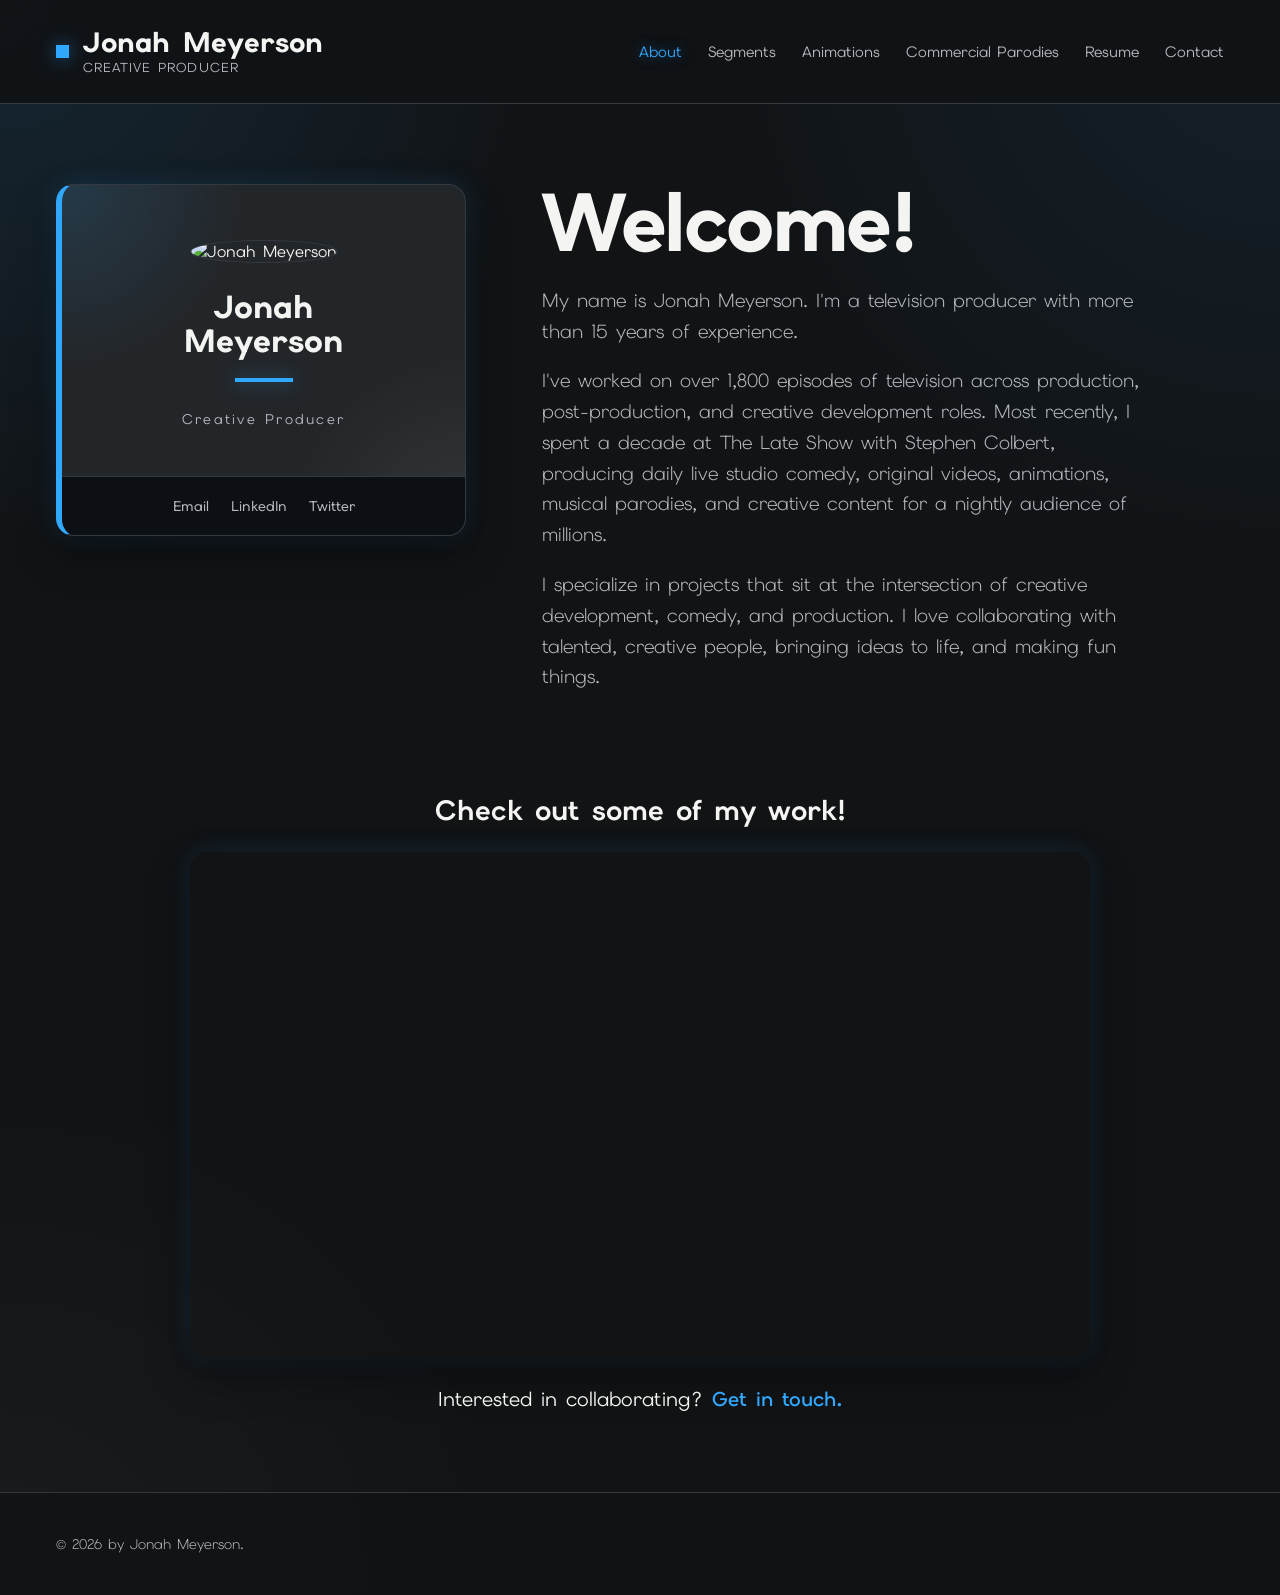
==== index.html @ 969cb412 "Update personal introduction in index.html" ====
<!DOCTYPE html>
<html lang="en">
<head>
  <meta charset="UTF-8" />
  <meta name="viewport" content="width=device-width, initial-scale=1.0" />
  <title>Jonah Meyerson | About</title>
  <link rel="stylesheet" href="style.css" />
  <meta property="og:title" content="Jonah Meyerson" />
  <meta property="og:description" content="Creative Producer" />
  <meta property="og:image" content="https://jonahmeyerson.com/images/profile.jpg" />
  <meta property="og:image:secure_url" content="https://jonahmeyerson.com/images/profile.jpg" />
  <meta property="og:image:type" content="image/jpeg" />
  <meta property="og:image:width" content="1200" />
  <meta property="og:image:height" content="1200" />
  <meta property="og:site_name" content="Jonah Meyerson" />
  <meta property="og:url" content="https://jonahmeyerson.com" />
  <meta property="og:type" content="website" />

  <meta name="twitter:card" content="summary_large_image" />
  <meta name="twitter:title" content="Jonah Meyerson" />
  <meta name="twitter:description" ccontent="Creative Producer" />
  <meta name="twitter:image" content="https://jonahmeyerson.com/images/profile.jpg" />
</head>

<body>
  <header class="site-header">
    <div class="brand">
      <span class="blue-square"></span>
      <div class="brand-text">
        <a href="index.html" class="brand-name">Jonah Meyerson</a>
        <span class="brand-title">Creative Producer</span>
      </div>
    </div>

    <nav class="site-nav">
      <a href="index.html" class="active">About</a>
      <a href="segments.html">Segments</a>
      <a href="animations.html">Animations</a>
      <a href="commercial-parodies.html">Commercial Parodies</a>
      <a href="resume.html">Resume</a>
      <a href="contact.html">Contact</a>
    </nav>
  </header>

<main>
  <section class="page-section">
    <div class="about-section">
      <div class="profile-card">
        <img src="images/profile.jpg" alt="Jonah Meyerson" class="profile-photo" />

        <h1>Jonah<br />Meyerson</h1>

        <div class="small-line"></div>

        <p class="profile-title">Creative Producer</p>

        <div class="social-links">
          <a href="mailto:jonahmeyerson@gmail.com">Email</a>
          <a href="https://www.linkedin.com/in/jonahmeyerson/" target="_blank">LinkedIn</a>
          <a href="https://x.com/jonahmeyerson" target="_blank">Twitter</a>
        </div>
      </div>

      <div class="intro-content">
        <h2>Welcome!</h2>

        <p>
          My name is Jonah Meyerson. I'm a television producer with more than 15 years of experience.
        </p>

        <p>
          I've worked on over 1,800 episodes of television across production, post-production, and creative development roles.
          Most recently, I spent a decade at The Late Show with Stephen Colbert, producing daily live studio comedy, original videos, 
          animations, musical parodies, and creative content for a nightly audience of millions.
        </p>

        <p>
          I specialize in projects that sit at the intersection of creative development, comedy, and production. 
          I love collaborating with talented, creative people, bringing ideas to life, and making fun things.
        </p>
      </div>
    </div>

    <div class="homepage-reel">
      <h3 class="reel-heading">Check out some of my work!</h3>

      <div class="about-reel">
        <iframe
          src="https://player.vimeo.com/video/1199527974?title=0&byline=0&portrait=0"
          allow="autoplay; fullscreen; picture-in-picture"
          allowfullscreen>
        </iframe>
      </div>

      <div class="about-cta">
        <p>
          Interested in collaborating?
          <a href="contact.html">Get in touch.</a>
        </p>
      </div>
    </div>
  </section>
</main>

  <footer class="site-footer">
    <p>© 2026 by Jonah Meyerson.</p>
  </footer>

  <script src="script.js"></script>
</body>
</html>
---- style.css ----
@import url('https://fonts.googleapis.com/css2?family=Elms+Sans:wght@300;400;500;600;700;800&display=swap');

:root {
--accent: #31a8ff;

--photoshop-blue: #31a8ff;
--premiere-purple: #9999ff;
--animation-red: #ff3366;
--illustrator-orange: #ff9a2f;
--resume-yellow: #ffd84d;
--contact-green: #7bd23c;

--background: #111315;
--card: #232629;
--text: #f4f4f2;
--muted: #b5b8bc;
--line: #343941;

--card-radius: 18px;
--card-shadow:
0 18px 40px rgba(0, 0, 0, 0.35),
0 0 24px color-mix(in srgb, var(--accent) 15%, transparent);
}

* {
  box-sizing: border-box;
  }

html {
scroll-behavior: smooth;
}

body {
margin: 0;
font-family: "Elms Sans", sans-serif;
color: var(--text);
background:
radial-gradient(circle at top left, color-mix(in srgb, var(--accent) 13%, transparent), transparent 28%),
radial-gradient(circle at top right, color-mix(in srgb, var(--accent) 9%, transparent), transparent 30%),
radial-gradient(circle at bottom left, rgba(255, 255, 255, 0.035), transparent 26%),
var(--background);
font-weight: 400;
}

/* PAGE ACCENTS */

body:has(a[href="index.html"].active) {
--accent: var(--photoshop-blue);
}

body:has(a[href="segments.html"].active) {
--accent: var(--premiere-purple);
}

body:has(a[href="animations.html"].active) {
--accent: var(--animation-red);
}

body:has(a[href="commercial-parodies.html"].active) {
--accent: var(--illustrator-orange);
}

body:has(a[href="resume.html"].active) {
--accent: var(--resume-yellow);
}

body:has(a[href="contact.html"].active) {
--accent: var(--contact-green);
}

/* GLOBAL */

.page-section {
min-height: calc(100vh - 104px);
padding: 80px 56px;
}

.blue-square,
.red-square {
display: inline-block;
width: 13px;
height: 13px;
background: var(--accent);
box-shadow: 0 0 18px color-mix(in srgb, var(--accent) 50%, transparent);
flex: 0 0 auto;
}

.button {
display: inline-block;
padding: 10px 22px;
border-radius: 999px;
text-decoration: none;
font-weight: 600;
font-size: 14px;
}

.primary-button {
background: var(--accent);
color: var(--background);
border: 2px solid var(--accent);
}

.primary-button:hover {
background: transparent;
color: var(--accent);
}

.secondary-button {
background: transparent;
color: var(--text);
border: 2px solid var(--line);
}

.secondary-button:hover {
border-color: var(--accent);
color: var(--accent);
}

/* HEADER */

.site-header {
position: sticky;
top: 0;
z-index: 10;
min-height: 104px;
padding: 0 56px;
background: rgba(17, 19, 21, 0.92);
border-bottom: 1px solid var(--line);
backdrop-filter: blur(14px);
display: flex;
align-items: center;
justify-content: space-between;
}

.brand {
display: flex;
align-items: center;
gap: 14px;
}

.brand-text {
display: flex;
flex-direction: column;
line-height: 1.1;
}

.brand-name {
font-size: 28px;
font-weight: 800;
color: var(--text);
text-decoration: none;
}

.brand-name:hover {
color: var(--accent);
text-shadow: 0 0 14px color-mix(in srgb, var(--accent) 50%, transparent);
}

.brand-title {
margin-top: 3px;
color: var(--muted);
font-size: 13px;
font-weight: 400;
letter-spacing: 0.08em;
text-transform: uppercase;
}

.site-nav {
display: flex;
gap: 26px;
font-size: 15px;
font-weight: 400;
}

.site-nav a {
color: var(--muted);
text-decoration: none;
transition: color 0.18s ease, text-shadow 0.18s ease;
}

.site-nav a:hover,
.site-nav a.active {
color: var(--accent);
text-shadow: 0 0 14px color-mix(in srgb, var(--accent) 55%, transparent);
}

.site-nav a[href="index.html"]:hover,
.site-nav a[href="index.html"].active {
color: var(--photoshop-blue);
}

.site-nav a[href="segments.html"]:hover,
.site-nav a[href="segments.html"].active {
color: var(--premiere-purple);
}

.site-nav a[href="animations.html"]:hover,
.site-nav a[href="animations.html"].active {
color: var(--animation-red);
}

.site-nav a[href="commercial-parodies.html"]:hover,
.site-nav a[href="commercial-parodies.html"].active {
color: var(--illustrator-orange);
}

.site-nav a[href="resume.html"]:hover,
.site-nav a[href="resume.html"].active {
color: var(--resume-yellow);
}

.site-nav a[href="contact.html"]:hover,
.site-nav a[href="contact.html"].active {
color: var(--contact-green);
}

/* ABOUT PAGE */

.about-section {
display: grid;
grid-template-columns: 410px 1fr;
gap: 76px;
align-items: start;
max-width: 1200px;
margin: 0 auto;
}

.profile-card {
background:
radial-gradient(circle at top left, color-mix(in srgb, var(--accent) 15%, transparent), transparent 34%),
radial-gradient(circle at bottom right, rgba(255, 255, 255, 0.08), transparent 34%),
var(--card);
text-align: center;
border: 1px solid var(--line);
border-left: 6px solid var(--accent);
border-radius: var(--card-radius);
box-shadow: var(--card-shadow);
overflow: hidden;
}

.profile-photo {
width: 210px;
height: 210px;
border-radius: 50%;
object-fit: cover;
object-position: center center;
margin-top: 55px;
border: 1px solid var(--line);
}

.profile-card h1 {
font-size: 32px;
line-height: 1.05;
margin: 28px 0 20px;
font-weight: 800;
}

.small-line {
width: 58px;
height: 4px;
background: var(--accent);
box-shadow: 0 0 18px color-mix(in srgb, var(--accent) 50%, transparent);
margin: 0 auto 28px;
}

.profile-title {
color: var(--muted);
letter-spacing: 0.16em;
font-size: 14px;
font-weight: 400;
margin-bottom: 48px;
}

.social-links {
background: #0c0f13;
border-top: 1px solid var(--line);
padding: 20px;
display: flex;
justify-content: center;
gap: 22px;
}

.social-links a {
color: var(--muted);
font-weight: 500;
text-decoration: none;
font-size: 14px;
}

.social-links a:hover {
color: var(--accent);
}

.intro-content h2 {
font-size: 82px;
line-height: 0.95;
margin: 0 0 24px;
font-weight: 800;
letter-spacing: -0.03em;
}

.intro-content p {
color: var(--muted);
font-size: 19px;
line-height: 1.62;
max-width: 610px;
font-weight: 300;
}

.homepage-reel {
max-width: 1180px;
margin: 80px auto 0;
text-align: center;
}

.reel-heading {
text-align: center;
margin: 40px 0 18px;
font-size: 28px;
font-weight: 700;
color: var(--text);
}

.about-reel {
width: 100%;
max-width: 900px;
margin: 24px auto 0;
}

.about-reel iframe {
width: 100%;
aspect-ratio: 16 / 9;
border: 0;
border-radius: var(--card-radius);
display: block;
box-shadow: var(--card-shadow);
}

.about-cta {
margin-top: 28px;
text-align: center;
}

.about-cta p {
font-size: 20px;
margin: 0;
}

.about-cta a {
color: var(--accent);
text-decoration: none;
font-weight: 600;
}

.about-cta a:hover {
text-decoration: underline;
}

/* PORTFOLIO / VIDEO PAGES */

.portfolio-page {
background:
radial-gradient(circle at top left, color-mix(in srgb, var(--accent) 18%, transparent), transparent 30%),
radial-gradient(circle at top right, color-mix(in srgb, var(--accent) 10%, transparent), transparent 28%),
radial-gradient(circle at bottom left, rgba(255, 255, 255, 0.035), transparent 28%),
var(--background);
padding-top: 70px;
padding-bottom: 90px;
}

.portfolio-inner,
.resume-page-inner,
.contact-page-inner {
width: 100%;
max-width: 1180px;
margin: 0 auto;
}

.portfolio-page h1,
.contact-page-inner h1 {
display: block;
width: 100%;
text-align: center;
font-size: 38px;
line-height: 1;
margin: 0 0 42px;
font-weight: 800;
}

.portfolio-intro,
.contact-intro {
color: var(--muted);
font-size: 18px;
line-height: 1.65;
max-width: 1000px;
margin: 0 auto 30px;
font-weight: 300;
text-align: left;
}

.portfolio-intro:last-of-type {
margin-bottom: 52px;
}

.media-row {
max-width: 850px;
margin: 0 auto 48px;
background: var(--card);
border: 1px solid var(--line);
border-left: 6px solid var(--accent);
border-radius: var(--card-radius);
box-shadow: var(--card-shadow);
overflow: hidden;
}

.media-title {
margin: 0;
padding: 22px 28px;
font-size: 24px;
font-weight: 700;
color: var(--text);
text-align: center;
border-bottom: 1px solid var(--line);
}

.media-video {
padding: 28px;
background: transparent;
}

.media-video iframe {
width: 100%;
aspect-ratio: 16 / 9;
border: 0;
display: block;
}

.media-video video {
height: 100%;
object-fit: cover;
cursor: pointer;
}

/* RESUME PAGE */

.resume-page-header {
display: flex;
flex-direction: column;
align-items: center;
gap: 18px;
margin-bottom: 48px;
text-align: center;
}

.resume-page-header h1 {
display: block;
width: 100%;
text-align: center;
font-size: 38px;
line-height: 1;
margin: 0;
font-weight: 800;
}

.resume-section-title {
font-size: 20px;
margin: 44px 0 22px;
color: var(--text);
}

.resume-card {
background: var(--card);
display: grid;
grid-template-columns: 260px 1fr;
gap: 50px;
margin-bottom: 28px;
padding: 36px;
border: 1px solid var(--line);
border-left: 6px solid var(--accent);
border-radius: var(--card-radius);
box-shadow: var(--card-shadow);
overflow: hidden;
}

.resume-card h3 {
color: var(--accent);
font-size: 24px;
margin-top: 0;
font-weight: 800;
}

.resume-card p {
color: var(--muted);
line-height: 1.55;
}

.resume-role {
color: var(--accent);
font-weight: 700;
margin: 0 0 6px;
}

.resume-date {
color: var(--muted);
font-weight: 300;
margin: 0;
}

/* CONTACT PAGE */

.contact-card {
background: var(--card);
border: 1px solid var(--line);
border-left: 6px solid var(--accent);
border-radius: var(--card-radius);
overflow: hidden;
box-shadow: var(--card-shadow);
}

.contact-item {
padding: 28px 32px;
border-bottom: 1px solid var(--line);
}

.contact-item:last-child {
border-bottom: none;
}

.contact-item h2 {
margin: 0 0 10px;
font-size: 20px;
}

.contact-item a {
color: var(--text);
text-decoration: none;
font-size: 18px;
}

.contact-item a:hover {
color: var(--accent);
}

/* FOOTER */

.site-footer {
background: rgba(17, 19, 21, 0.92);
border-top: 1px solid var(--line);
padding: 28px 56px;
font-size: 14px;
font-weight: 300;
color: var(--muted);
}

/* RESPONSIVE */

@media (max-width: 1000px) {
.site-header {
min-height: auto;
padding: 28px;
flex-direction: column;
align-items: flex-start;
gap: 22px;
}

.site-nav {
flex-wrap: wrap;
gap: 16px;
}

.about-section,
.resume-card {
grid-template-columns: 1fr;
}

.intro-content h2 {
font-size: 58px;
}

.media-video iframe {
min-height: 320px;
}
}

@media (max-width: 700px) {
.page-section {
padding: 50px 24px;
}

.brand {
flex-wrap: wrap;
}

.brand-name {
font-size: 24px;
}

.brand-title {
font-size: 13px;
}

.portfolio-inner,
.resume-page-inner,
.contact-page-inner {
max-width: 100%;
}

.portfolio-intro,
.contact-intro {
max-width: 100%;
font-size: 16px;
}

.media-video iframe {
min-height: 220px;
}
}
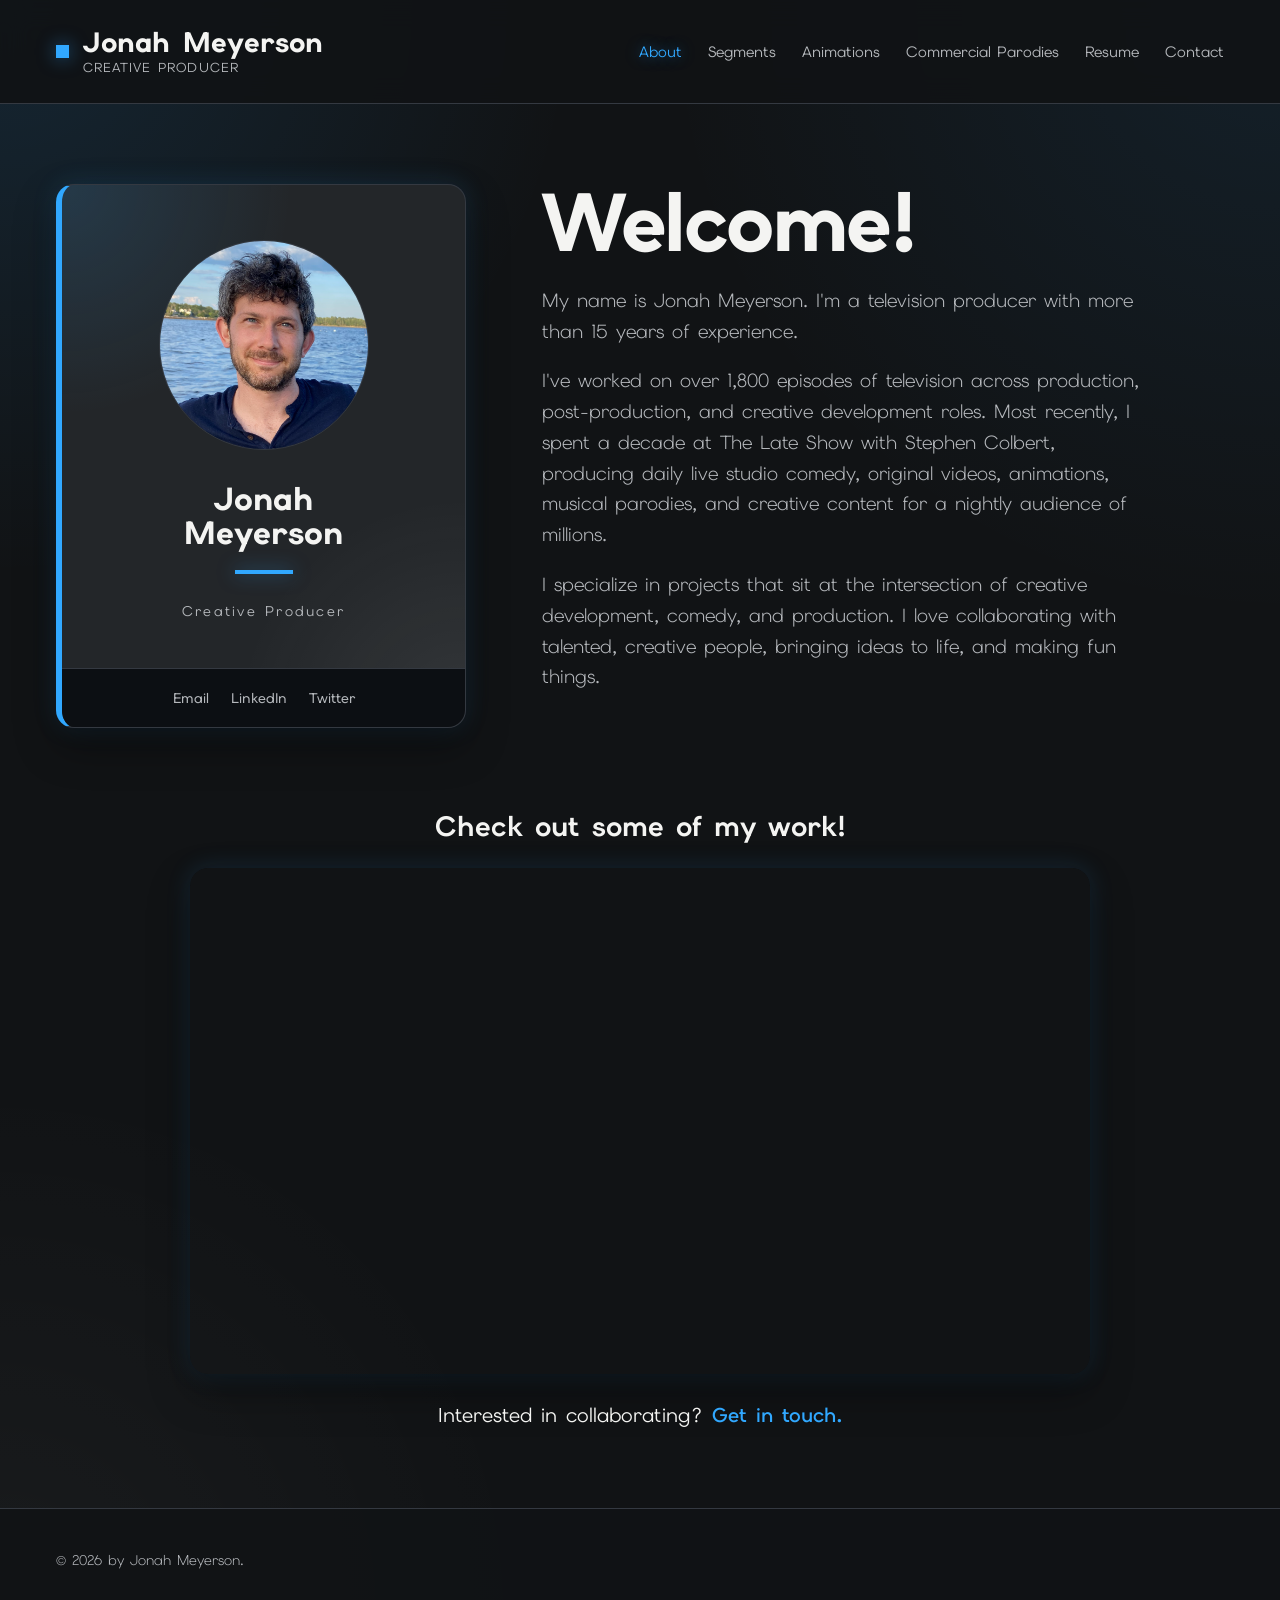
==== commit 6514a04f: "Update index.html" ====
--- a/index.html
+++ b/index.html
@@ -7,9 +7,9 @@
   <link rel="stylesheet" href="style.css" />
   <meta property="og:title" content="Jonah Meyerson" />
   <meta property="og:description" content="Creative Producer" />
-  <meta property="og:image" content="https://jonahmeyerson.com/images/profile.jpg" />
-  <meta property="og:image:secure_url" content="https://jonahmeyerson.com/images/profile.jpg" />
-  <meta property="og:image:type" content="image/jpeg" />
+  <meta property="og:image" content="https://jonahmeyerson.com/images/profile2.png" />
+  <meta property="og:image:secure_url" content="https://jonahmeyerson.com/images/profile2.png" />
+  <meta property="og:image:type" content="image/png" />
   <meta property="og:image:width" content="1200" />
   <meta property="og:image:height" content="1200" />
   <meta property="og:site_name" content="Jonah Meyerson" />
@@ -19,7 +19,7 @@
   <meta name="twitter:card" content="summary_large_image" />
   <meta name="twitter:title" content="Jonah Meyerson" />
   <meta name="twitter:description" ccontent="Creative Producer" />
-  <meta name="twitter:image" content="https://jonahmeyerson.com/images/profile.jpg" />
+  <meta name="twitter:image" content="https://jonahmeyerson.com/images/profile2.png" />
 </head>
 
 <body>
@@ -46,7 +46,7 @@
   <section class="page-section">
     <div class="about-section">
       <div class="profile-card">
-        <img src="images/profile.jpg" alt="Jonah Meyerson" class="profile-photo" />
+        <img src="images/profile2.png" alt="Jonah Meyerson" class="profile-photo" />
 
         <h1>Jonah<br />Meyerson</h1>
 
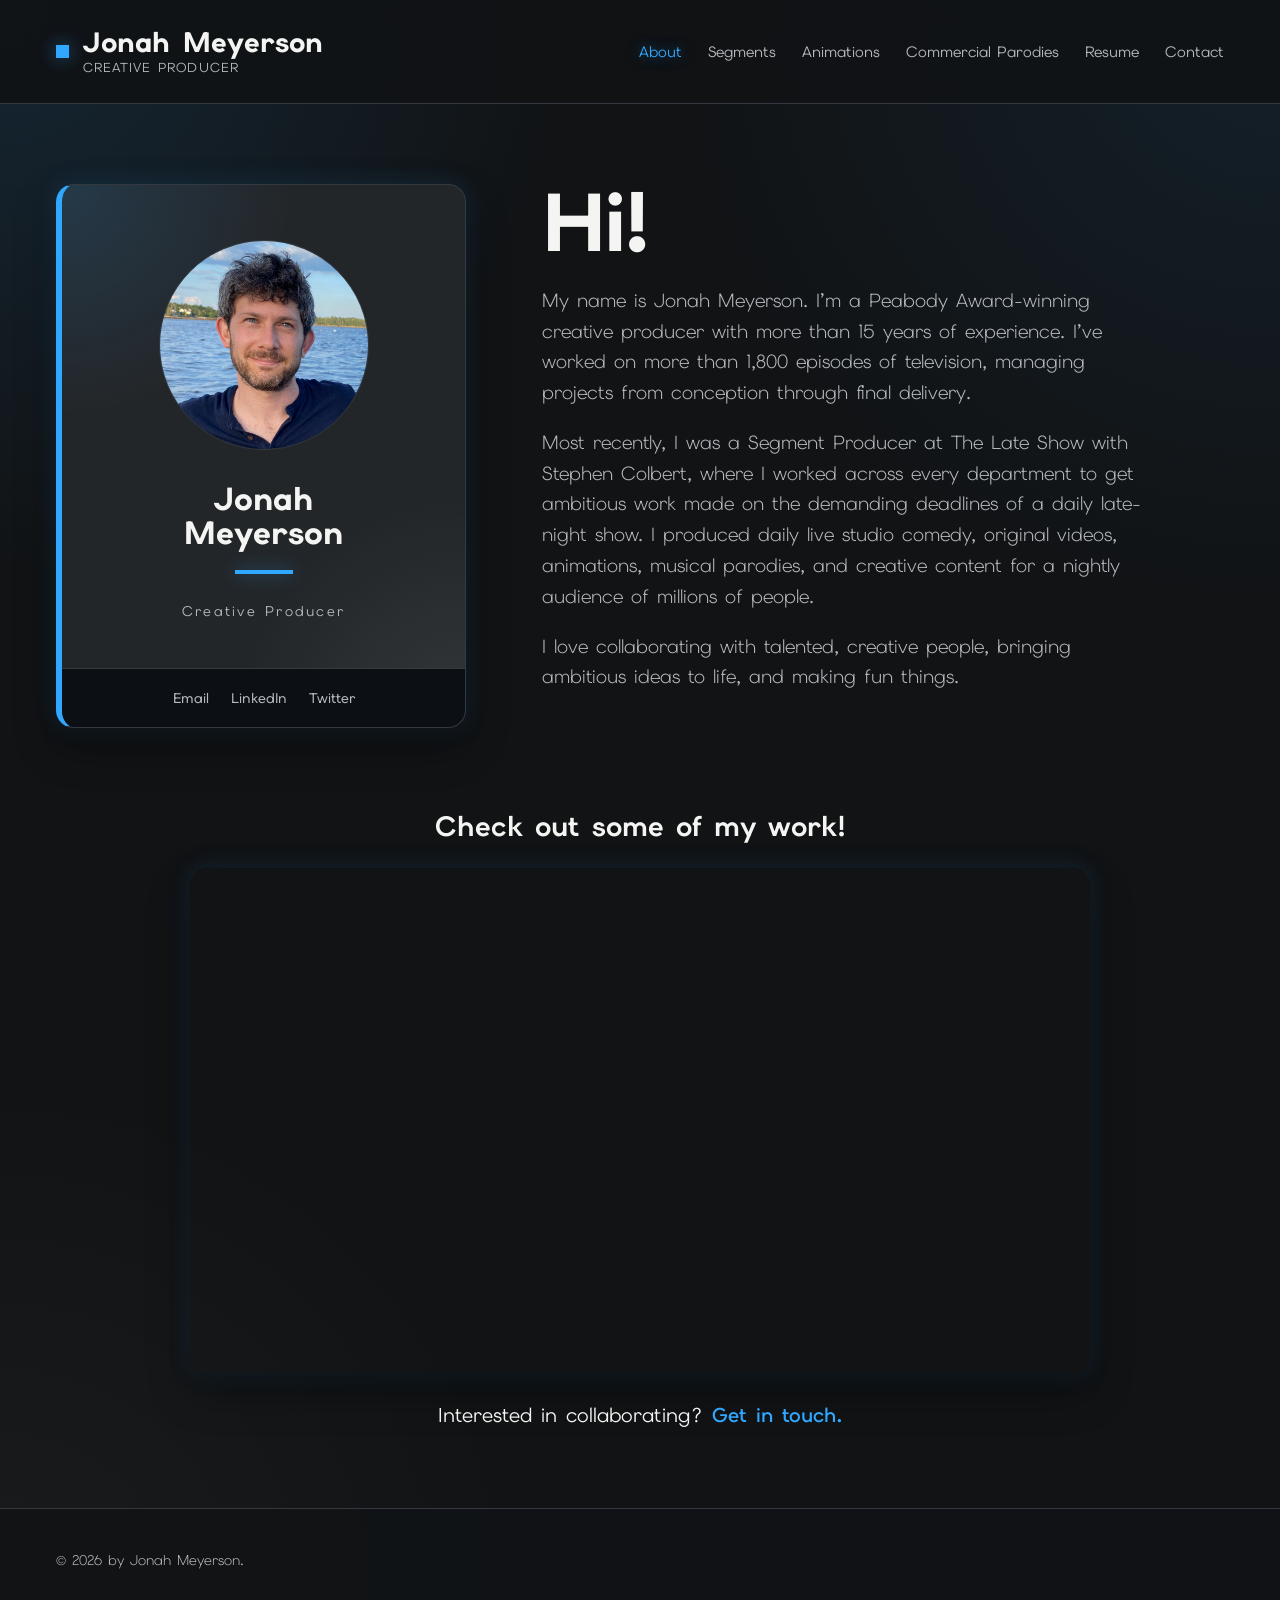
==== commit e8963be3: "Update index.html" ====
--- a/index.html
+++ b/index.html
@@ -62,21 +62,19 @@
       </div>
 
       <div class="intro-content">
-        <h2>Welcome!</h2>
+        <h2>Hi!</h2>
 
         <p>
-          My name is Jonah Meyerson. I'm a television producer with more than 15 years of experience.
+          My name is Jonah Meyerson. I’m a Peabody Award-winning creative producer with more than 15 years of experience. I’ve worked on more than 1,800 episodes of television, managing projects from conception through final delivery.
         </p>
 
         <p>
-          I've worked on over 1,800 episodes of television across production, post-production, and creative development roles.
-          Most recently, I spent a decade at The Late Show with Stephen Colbert, producing daily live studio comedy, original videos, 
-          animations, musical parodies, and creative content for a nightly audience of millions.
+          Most recently, I was a Segment Producer at The Late Show with Stephen Colbert, where I worked across every department to get ambitious work made on the demanding deadlines of a daily late-night show. I produced daily live studio comedy, original videos, 
+          animations, musical parodies, and creative content for a nightly audience of millions of people.
         </p>
 
         <p>
-          I specialize in projects that sit at the intersection of creative development, comedy, and production. 
-          I love collaborating with talented, creative people, bringing ideas to life, and making fun things.
+          I love collaborating with talented, creative people, bringing ambitious ideas to life, and making fun things.
         </p>
       </div>
     </div>
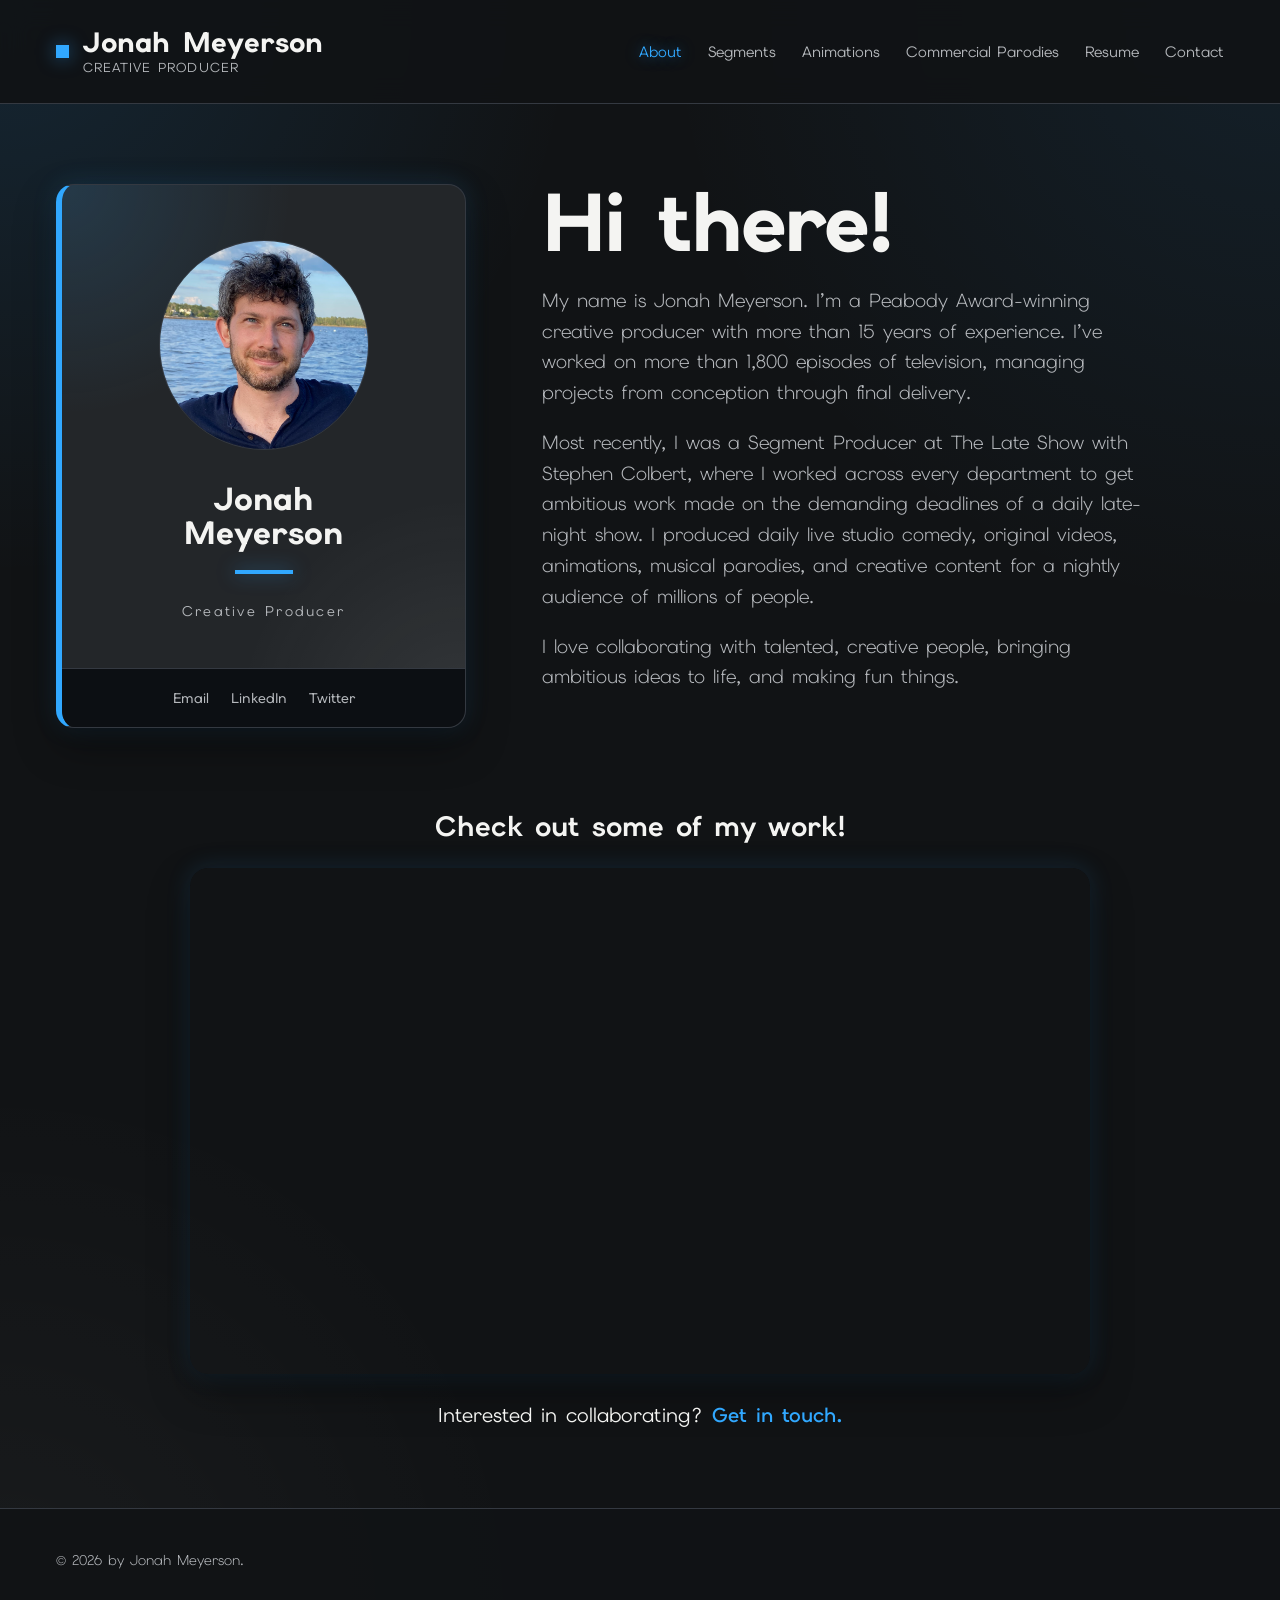
==== commit 9627835e: "Update index.html" ====
--- a/index.html
+++ b/index.html
@@ -62,7 +62,7 @@
       </div>
 
       <div class="intro-content">
-        <h2>Hi!</h2>
+        <h2>Hi there!</h2>
 
         <p>
           My name is Jonah Meyerson. I’m a Peabody Award-winning creative producer with more than 15 years of experience. I’ve worked on more than 1,800 episodes of television, managing projects from conception through final delivery.
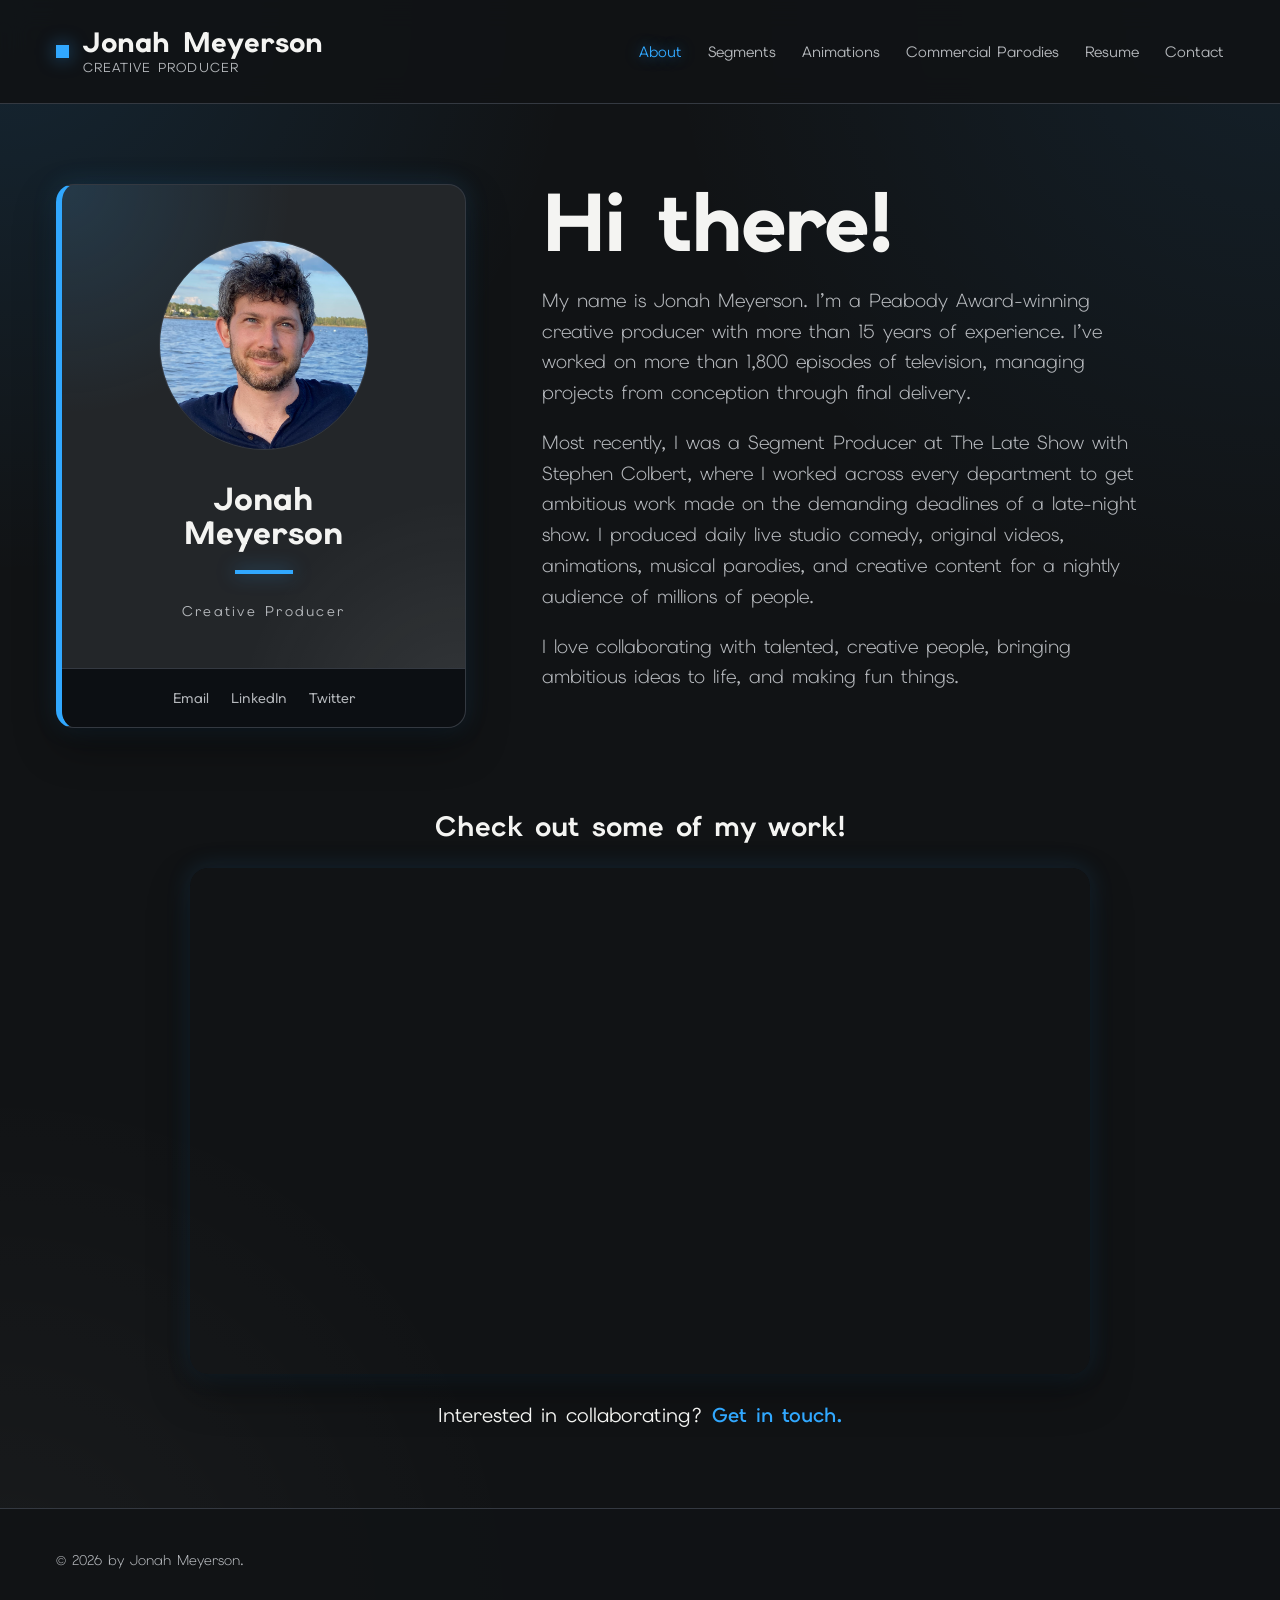
==== commit acae78ce: "Update description of recent work experience" ====
--- a/index.html
+++ b/index.html
@@ -69,7 +69,7 @@
         </p>
 
         <p>
-          Most recently, I was a Segment Producer at The Late Show with Stephen Colbert, where I worked across every department to get ambitious work made on the demanding deadlines of a daily late-night show. I produced daily live studio comedy, original videos, 
+          Most recently, I was a Segment Producer at The Late Show with Stephen Colbert, where I worked across every department to get ambitious work made on the demanding deadlines of a late-night show. I produced daily live studio comedy, original videos, 
           animations, musical parodies, and creative content for a nightly audience of millions of people.
         </p>
 
